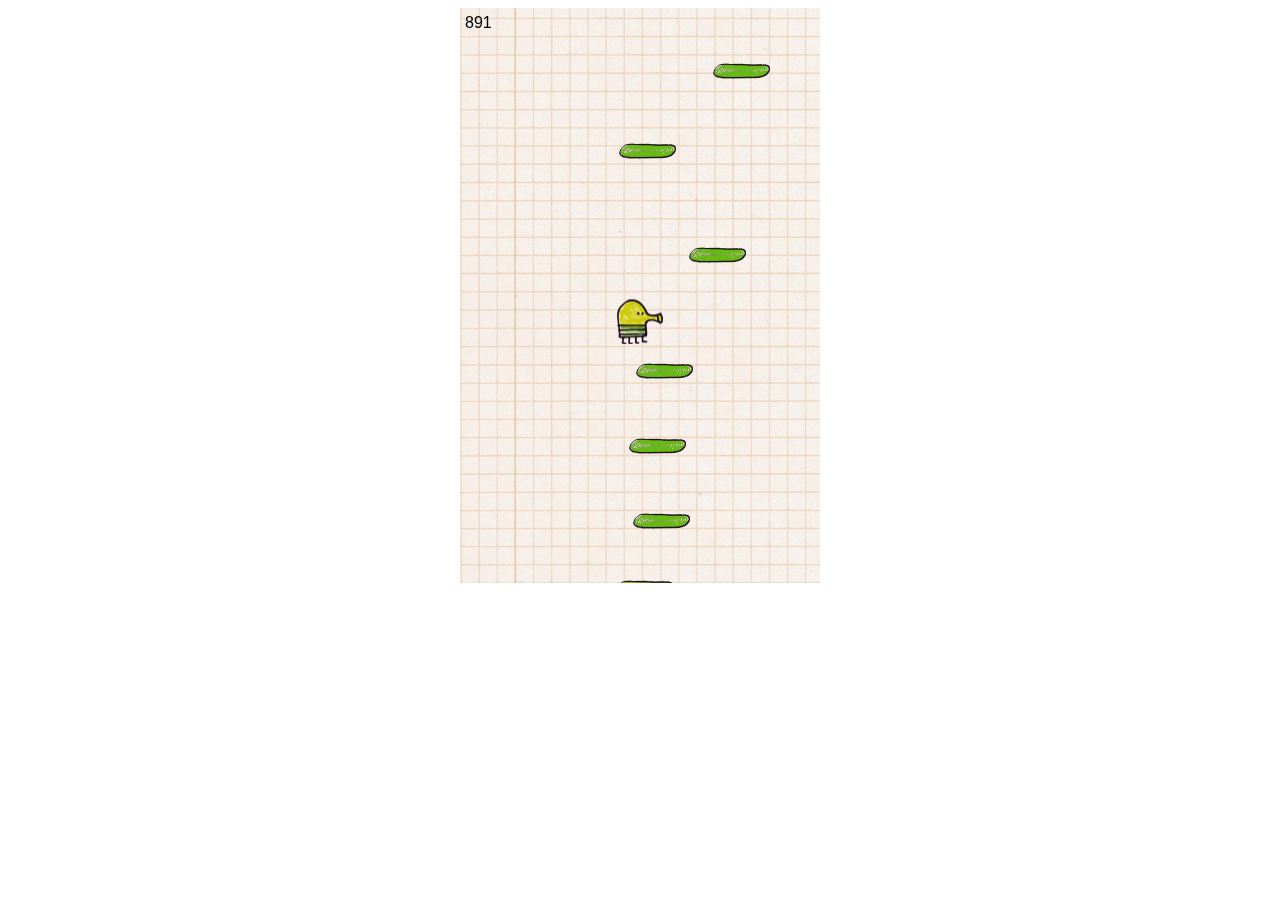
==== index.html @ ae9e08aa "created new repo because vercel not hosting previous one" ====
<!DOCTYPE html>
<head>
    <meta charset="UTF-8">
    <meta name="viewport" content="width=device-width, initial-scale=1.0">
    <title>Doodle jump</title>
    <link rel="stylesheet" href="style.css">
    <script src="script.js"></script>
</head>
<body>
    <canvas id="board"></canvas>
</body>
</html>
---- style.css ----
body {
    text-align: center;
}


#board {
    /*background-color: green;*/
    background-image: url(./doodlejumpbg.png);
}
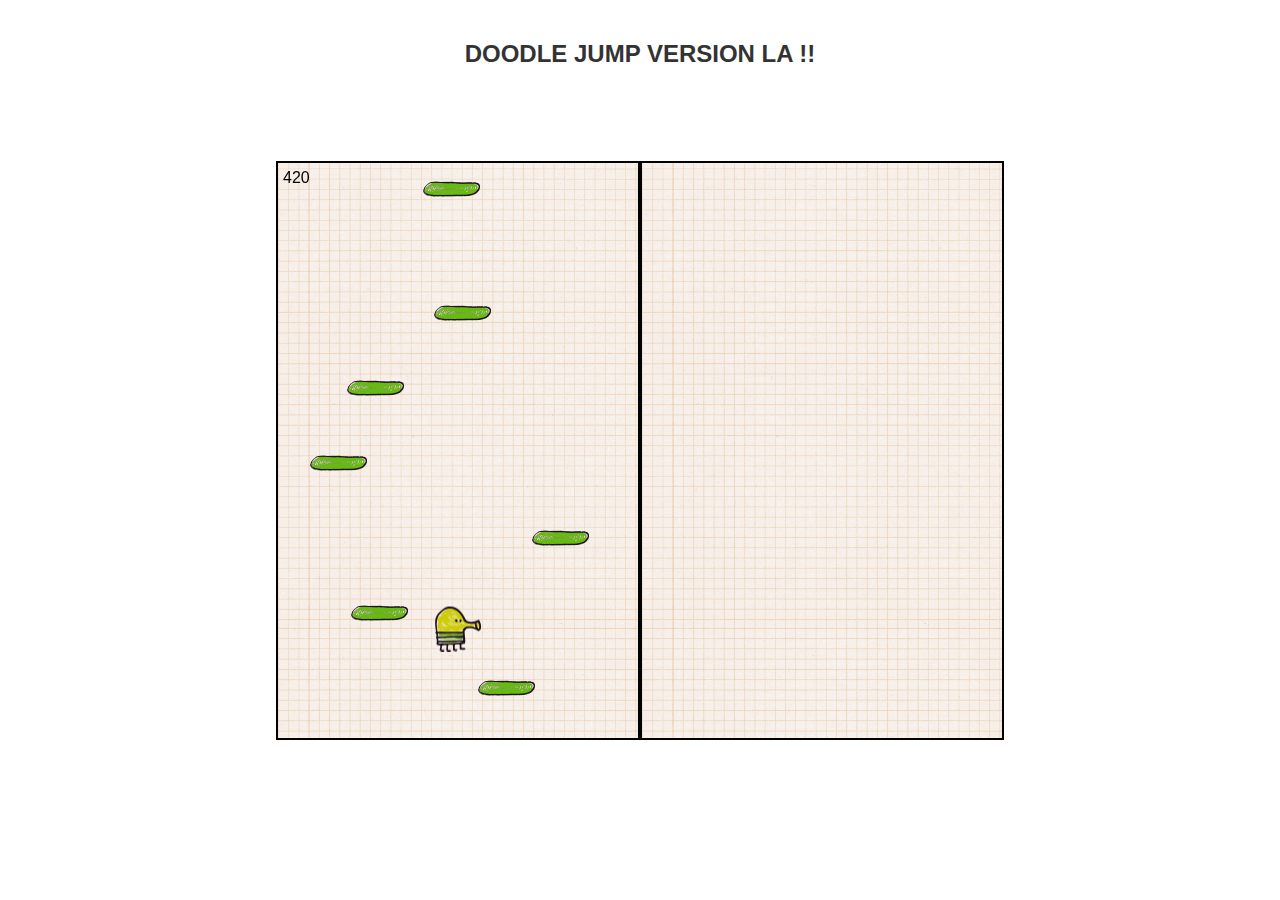
==== commit 07492444: "added a monster bird and clouds that move with respect to doodler" ====
--- a/index.html
+++ b/index.html
@@ -1,4 +1,11 @@
 <!DOCTYPE html>
+<head>
+    <meta charset="UTF-8">
+    <meta name="viewport" content="width=device-width, initial-scale=1.0">
+    <title>Doodle jump</title>
+    <link rel="stylesheet" href="style.css">
+    <script src="script.js"></script>
+</head><!DOCTYPE html>
 <head>
     <meta charset="UTF-8">
     <meta name="viewport" content="width=device-width, initial-scale=1.0">
@@ -7,6 +14,13 @@
     <script src="script.js"></script>
 </head>
 <body>
+    <!-- A container used to draw graphics on a web page usually a 2D or 3D context. 
+     canvas-Game Board      -->
+    <h1 id="gameTitle">DOODLE JUMP VERSION LA !!</h1>
+    <canvas id="board"></canvas> 
+</body>
+</html>
+<body>
     <canvas id="board"></canvas>
 </body>
 </html>--- a/style.css
+++ b/style.css
@@ -1,9 +1,32 @@
-body {
-    text-align: center;
+* {
+    margin: 0;
+    padding: 0;
 }
 
+body, html {
+    height: 100%;
+    display: flex;
+    align-items: center;
+    justify-content: center;
+}
 
 #board {
-    /*background-color: green;*/
     background-image: url(./doodlejumpbg.png);
+
+    background-size: cover;
+    width: 360px;
+    height: 575px;
+    border: 2px solid black;
+    display: block;
+    margin: 0 auto;
+}
+
+#gameTitle {
+    font-family: 'Arial', sans-serif;
+    font-size: 24px;
+    color: #333;
+    position: absolute;
+    top: 40px;
+    left: 50%;
+    transform: translateX(-50%);
 }--- a/style.css
+++ b/style.css
@@ -1,9 +1,32 @@
-body {
-    text-align: center;
+* {
+    margin: 0;
+    padding: 0;
 }
 
+body, html {
+    height: 100%;
+    display: flex;
+    align-items: center;
+    justify-content: center;
+}
 
 #board {
-    /*background-color: green;*/
     background-image: url(./doodlejumpbg.png);
+
+    background-size: cover;
+    width: 360px;
+    height: 575px;
+    border: 2px solid black;
+    display: block;
+    margin: 0 auto;
+}
+
+#gameTitle {
+    font-family: 'Arial', sans-serif;
+    font-size: 24px;
+    color: #333;
+    position: absolute;
+    top: 40px;
+    left: 50%;
+    transform: translateX(-50%);
 }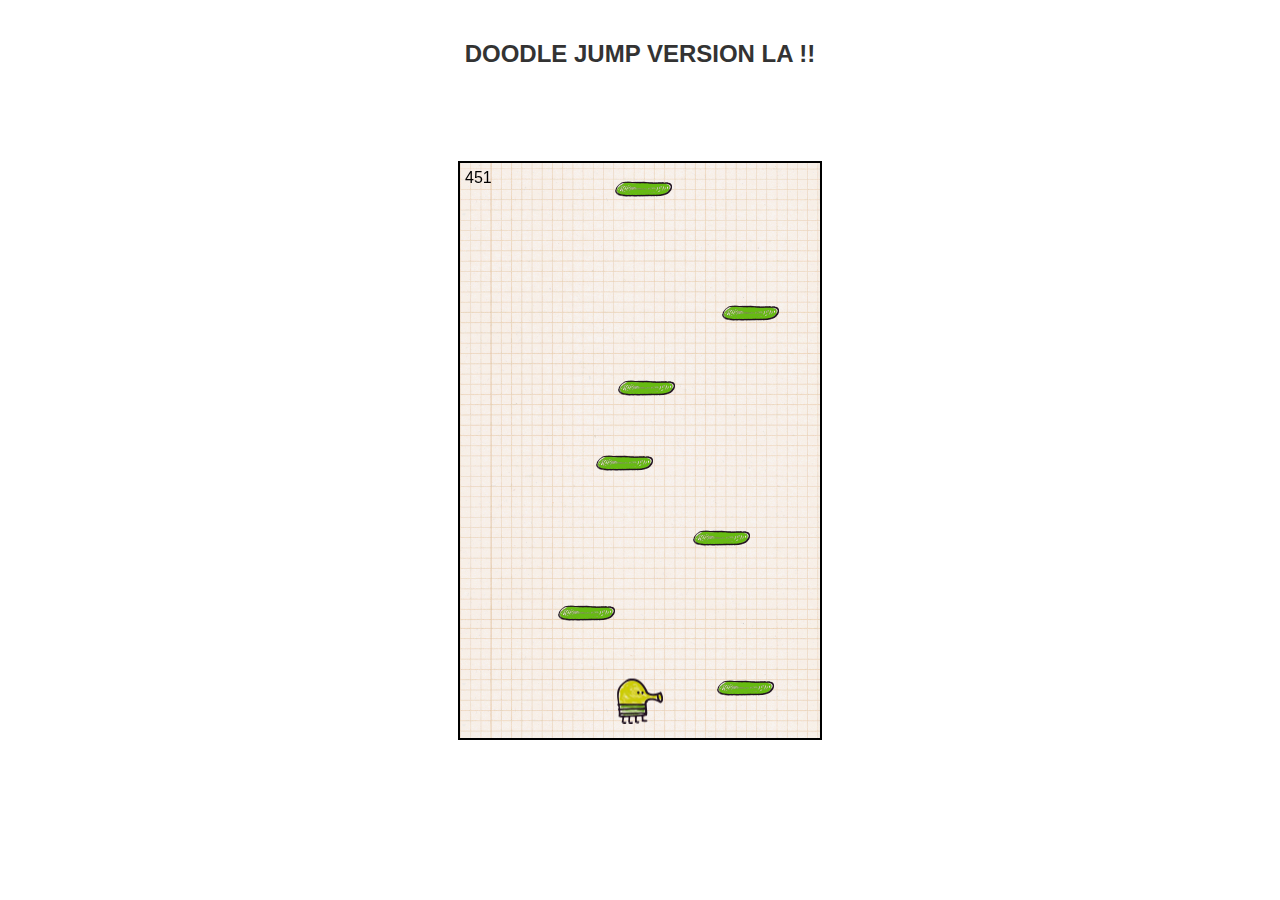
==== commit 76669d39: "added a monster bird and clouds that move with respect to doodler" ====
--- a/index.html
+++ b/index.html
@@ -1,11 +1,4 @@
 <!DOCTYPE html>
-<head>
-    <meta charset="UTF-8">
-    <meta name="viewport" content="width=device-width, initial-scale=1.0">
-    <title>Doodle jump</title>
-    <link rel="stylesheet" href="style.css">
-    <script src="script.js"></script>
-</head><!DOCTYPE html>
 <head>
     <meta charset="UTF-8">
     <meta name="viewport" content="width=device-width, initial-scale=1.0">
@@ -19,8 +12,4 @@
     <h1 id="gameTitle">DOODLE JUMP VERSION LA !!</h1>
     <canvas id="board"></canvas> 
 </body>
-</html>
-<body>
-    <canvas id="board"></canvas>
-</body>
 </html>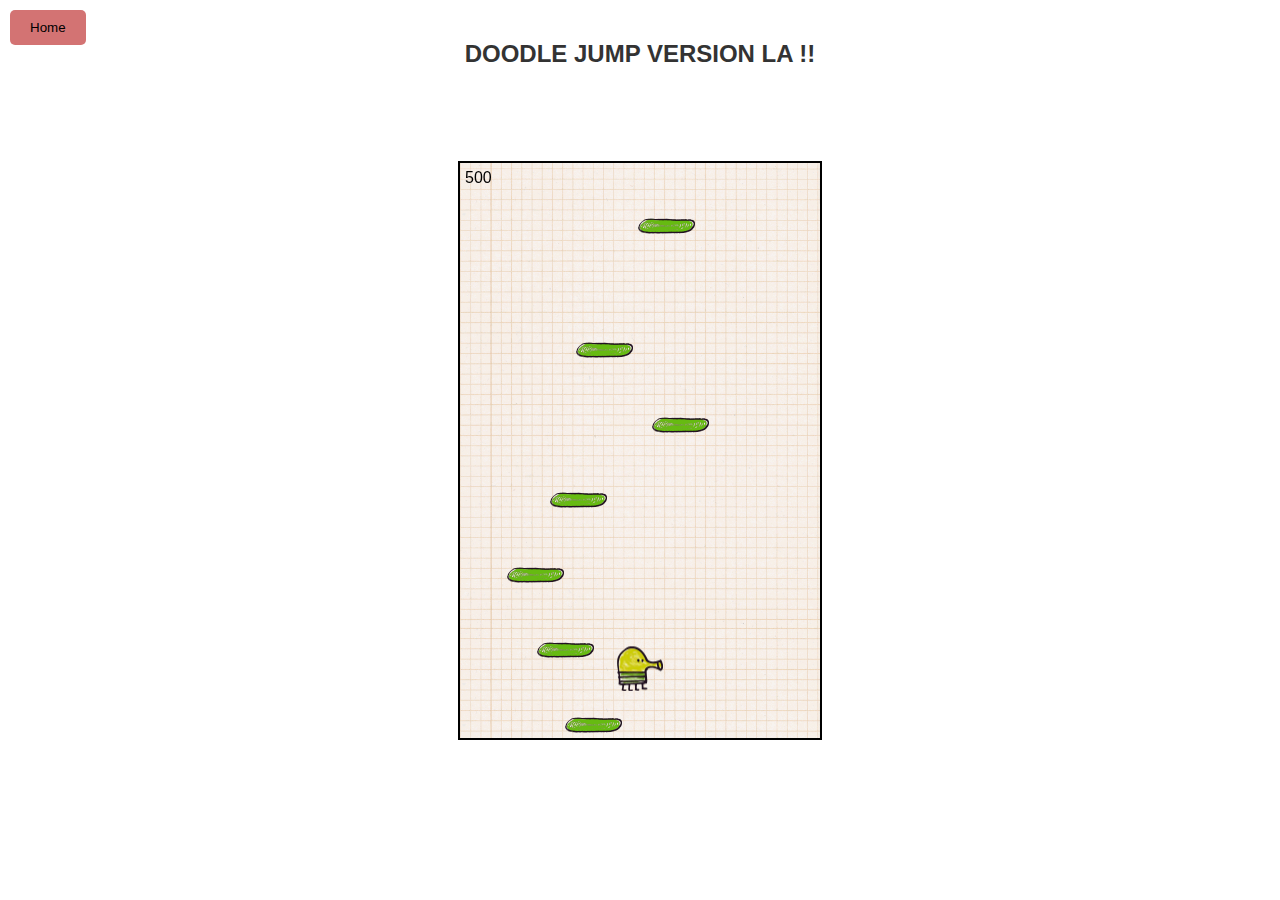
==== commit 5e6981cf: "added new monster" ====
--- a/index.html
+++ b/index.html
@@ -9,6 +9,7 @@
 <body>
     <!-- A container used to draw graphics on a web page usually a 2D or 3D context. 
      canvas-Game Board      -->
+     <button class = "back-button" onclick="goHome()">Home</button>
     <h1 id="gameTitle">DOODLE JUMP VERSION LA !!</h1>
     <canvas id="board"></canvas> 
 </body>
--- a/style.css
+++ b/style.css
@@ -11,8 +11,7 @@
 }
 
 #board {
-    background-image: url(./doodlejumpbg.png);
-
+    background-image: url(doodlejumpbg.png);
     background-size: cover;
     width: 360px;
     height: 575px;
@@ -29,4 +28,120 @@
     top: 40px;
     left: 50%;
     transform: translateX(-50%);
+}
+/* Home Screen Styles */
+.home-screen {
+    background-image: url(doodlejumpbg.png);
+    text-align: center;
+    background-color: #f3f3f3;
+    height: 100vh;
+    display: flex;
+    flex-direction: column;
+    justify-content: center;
+    align-items: center;
+}
+
+.doodle-icon {
+    width: 100px;
+    height: 100px;
+    margin-bottom: 20px;
+}
+.doodle-icon-right {
+    width: 70px;
+    height: 70px;
+    margin: 10px 350px 50px 10px;
+
+}
+.doodle-icon-left{
+    width: 70px;
+    height: 70px;
+    margin: 50px 10px 50px 350px;
+}
+
+.title {
+    font-family: 'Arial', sans-serif;
+    font-size: 32px;
+    color: #333;
+    margin-bottom: 30px;
+}
+
+.buttons button {
+    font-size: 18px;
+    padding: 10px 20px;
+    margin: 10px;
+    border: none;
+    border-radius: 5px;
+    cursor: pointer;
+}
+
+.play-button {
+    background-color: #4CAF50;
+    color: white;
+}
+
+.rules-button {
+    background-color: #2196F3;
+    color: white;
+}
+
+.exit-button {
+    background-color: #f44336;
+    color: white;
+}
+
+.rules-container {
+    display: none;
+    position:absolute;
+    top: 50%;
+    left: 50%;
+    transform: translate(-50%, -50%);
+    background: white;
+    border: 2px solid #ddd;
+    border-radius: 10px;
+    padding: 10px;
+    width: 30%;
+    box-shadow: 0 0 10px rgba(0, 0, 0, 0.5);
+}
+
+.rules-container h2 {
+    margin-bottom: 10px;
+}
+
+.rules-container p {
+    margin: 5px 0;
+}
+
+.rules-container button {
+    background-color: #555;
+    color: white;
+    border: none;
+    padding: 8px 16px;
+    cursor: pointer;
+    margin-top: 10px;
+    border-radius: 5px;
+}
+
+.back-button {
+    position: absolute;
+    top: 10px;
+    left: 10px;
+    padding: 10px 20px;
+    background-color: #d37373;
+    color: rgb(0, 0, 0);
+    border: none;
+    border-radius: 5px;
+    cursor: pointer;
+}
+
+
+
+
+
+@media only screen and (max-width: 650px)
+{
+    .home-screen {
+        display: flex;
+        position: absolute;
+        margin: auto;
+    }
 }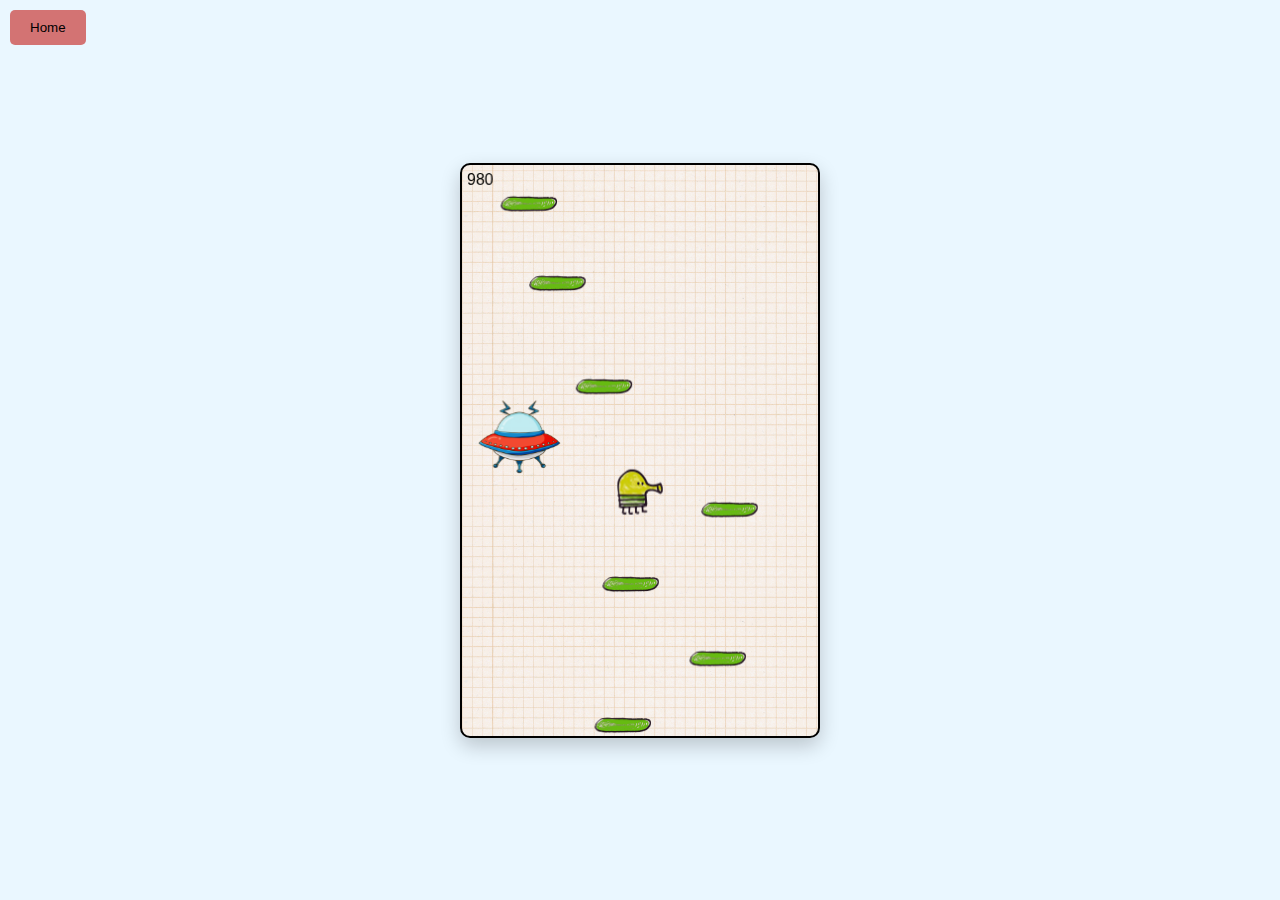
==== commit a1cbfdd8: "removed the title" ====
--- a/index.html
+++ b/index.html
@@ -10,7 +10,7 @@
     <!-- A container used to draw graphics on a web page usually a 2D or 3D context. 
      canvas-Game Board      -->
      <button class = "back-button" onclick="goHome()">Home</button>
-    <h1 id="gameTitle">DOODLE JUMP VERSION LA !!</h1>
+    
     <canvas id="board"></canvas> 
 </body>
 </html>--- a/style.css
+++ b/style.css
@@ -1,15 +1,20 @@
+/* Reset styles */
 * {
     margin: 0;
     padding: 0;
+    box-sizing: border-box;
 }
 
 body, html {
     height: 100%;
+    font-family: 'Arial', sans-serif;
     display: flex;
     align-items: center;
     justify-content: center;
-}
-
+    background-color: #eaf7ff; /* Light background color */
+}
+
+/* Game Board */
 #board {
     background-image: url(doodlejumpbg.png);
     background-size: cover;
@@ -18,10 +23,12 @@
     border: 2px solid black;
     display: block;
     margin: 0 auto;
-}
-
+    border-radius: 10px;
+    box-shadow: 0 8px 20px rgba(0, 0, 0, 0.2);
+}
+
+/* Game Title */
 #gameTitle {
-    font-family: 'Arial', sans-serif;
     font-size: 24px;
     color: #333;
     position: absolute;
@@ -29,49 +36,79 @@
     left: 50%;
     transform: translateX(-50%);
 }
+
 /* Home Screen Styles */
 .home-screen {
     background-image: url(doodlejumpbg.png);
+    background-size: cover;
     text-align: center;
-    background-color: #f3f3f3;
     height: 100vh;
     display: flex;
     flex-direction: column;
     justify-content: center;
     align-items: center;
-}
-
+    padding: 20px;
+}
+
+/* Doodle Icons */
 .doodle-icon {
+    width: 80px;
+    height: 80px;
+}
+
+.doodle-icon-right {
+    position: absolute;
+    bottom: 10%;
+    right: 10%;
+    animation: float 3s ease-in-out infinite;
+}
+
+.doodle-icon-left {
+    position: absolute;
+    bottom: 10%;
+    left: 10%;
+    animation: float 1s ease-in-out infinite;
+}
+
+/* UFO Image */
+.ufo-icon {
+    position: absolute;
+    top: 10%;
+    right: 10%;
+    width: 150px;
+    animation: float 3s ease-in-out infinite;
+}
+
+/* Bird Image */
+.bird-icon {
+    position: absolute;
+    top: 20%;
+    left: 10%;
     width: 100px;
-    height: 100px;
+    animation: float 2s ease-in-out infinite;
+}
+
+/* Title */
+.title {
+    font-size: 36px;
+    color: #333;
     margin-bottom: 20px;
-}
-.doodle-icon-right {
-    width: 70px;
-    height: 70px;
-    margin: 10px 350px 50px 10px;
-
-}
-.doodle-icon-left{
-    width: 70px;
-    height: 70px;
-    margin: 50px 10px 50px 350px;
-}
-
-.title {
-    font-family: 'Arial', sans-serif;
-    font-size: 32px;
-    color: #333;
-    margin-bottom: 30px;
-}
-
+    text-shadow: 2px 2px 4px rgba(0, 0, 0, 0.2);
+}
+
+/* Buttons */
 .buttons button {
     font-size: 18px;
-    padding: 10px 20px;
+    padding: 12px 24px;
     margin: 10px;
     border: none;
     border-radius: 5px;
     cursor: pointer;
+    transition: transform 0.2s ease, background-color 0.3s ease;
+}
+
+.buttons button:hover {
+    transform: scale(1.1);
 }
 
 .play-button {
@@ -89,59 +126,126 @@
     color: white;
 }
 
+/* Rules Container */
 .rules-container {
     display: none;
-    position:absolute;
+    position: absolute;
     top: 50%;
     left: 50%;
     transform: translate(-50%, -50%);
     background: white;
     border: 2px solid #ddd;
     border-radius: 10px;
-    padding: 10px;
-    width: 30%;
-    box-shadow: 0 0 10px rgba(0, 0, 0, 0.5);
+    padding: 20px;
+    width: 90%;
+    max-width: 400px;
+    box-shadow: 0 8px 20px rgba(0, 0, 0, 0.2);
+    z-index: 10;
 }
 
 .rules-container h2 {
-    margin-bottom: 10px;
+    font-size: 24px;
+    margin-bottom: 15px;
+    color: #333;
 }
 
 .rules-container p {
-    margin: 5px 0;
+    font-size: 16px;
+    color: #555;
+    margin: 10px 0;
 }
 
 .rules-container button {
     background-color: #555;
     color: white;
     border: none;
-    padding: 8px 16px;
+    padding: 10px 20px;
     cursor: pointer;
-    margin-top: 10px;
     border-radius: 5px;
-}
-
+    transition: background-color 0.3s ease;
+}
+
+.rules-container button:hover {
+    background-color: #333;
+}
+
+/* Back Button */
 .back-button {
     position: absolute;
     top: 10px;
     left: 10px;
     padding: 10px 20px;
     background-color: #d37373;
-    color: rgb(0, 0, 0);
+    color: black;
     border: none;
     border-radius: 5px;
     cursor: pointer;
-}
-
-
-
-
-
-@media only screen and (max-width: 650px)
-{
-    .home-screen {
-        display: flex;
-        position: absolute;
-        margin: auto;
-    }
-}+    transition: transform 0.2s ease, background-color 0.3s ease;
+}
+
+.back-button:hover {
+    background-color: #c64e4e;
+    transform: scale(1.05);
+}
+
+/* Animations */
+@keyframes float {
+    0%, 100% {
+        transform: translateY(-10px);
+    }
+    50% {
+        transform: translateY(10px);
+    }
+}
+
+@keyframes fly {
+    0% {
+        transform: translateX(-50px) scaleX(1);
+    }
+    50% {
+        transform: translateX(50px) scaleX(1);
+    }
+    100% {
+        transform: translateX(100px) scaleX(-1);
+    }
+}
+
+/* Responsive Design */
+@media only screen and (max-width: 768px) {
+    .title {
+        font-size: 28px;
+    }
+
+    .buttons button {
+        font-size: 16px;
+        padding: 10px 20px;
+    }
+
+    .doodle-icon,
+    .ufo-icon,
+    .bird-icon {
+        width: 60px;
+        height: 60px;
+    }
+}
+
+@media only screen and (max-width: 480px) {
+    .title {
+        font-size: 24px;
+    }
+
+    .buttons button {
+        font-size: 14px;
+        padding: 8px 16px;
+    }
+
+    .rules-container {
+        padding: 15px;
+        width: 85%;
+    }
+
+    .ufo-icon,
+    .bird-icon {
+        display: none; /* Hide less important elements on smaller screens */
+    }
+}
